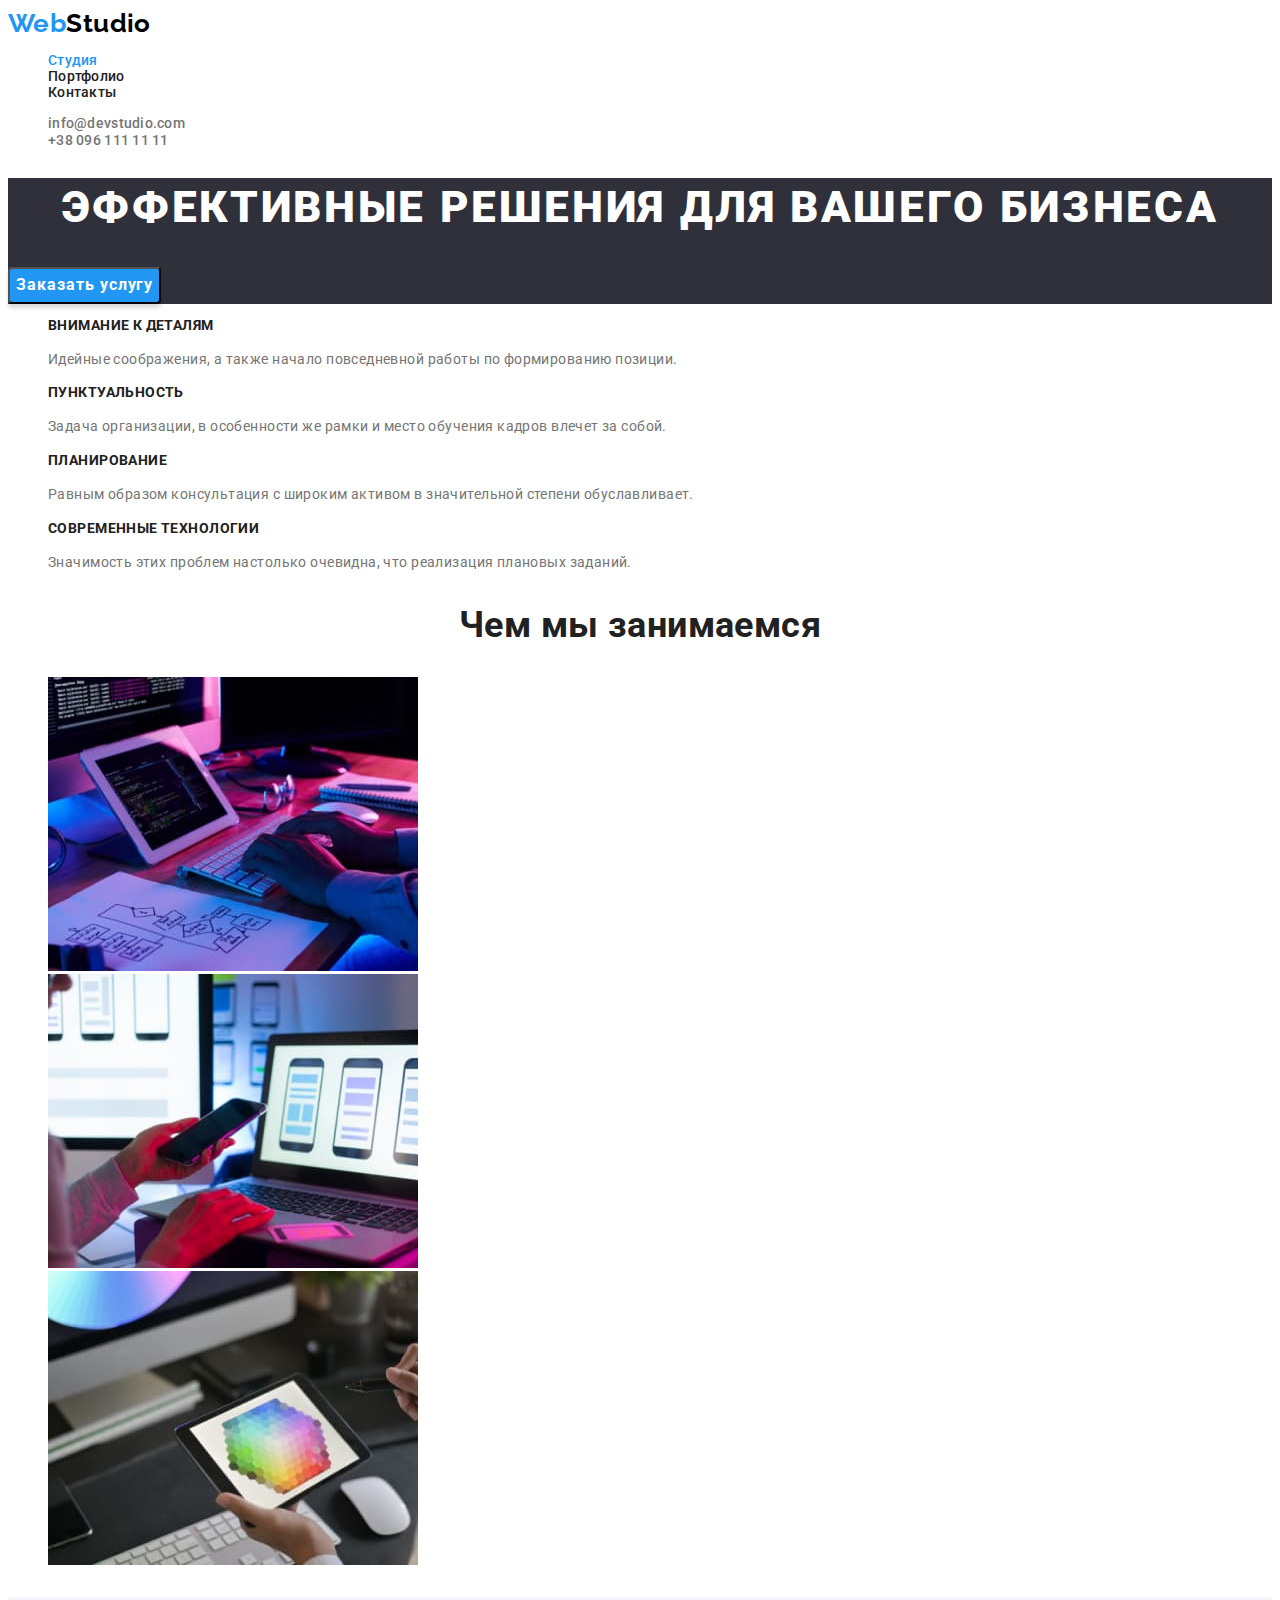
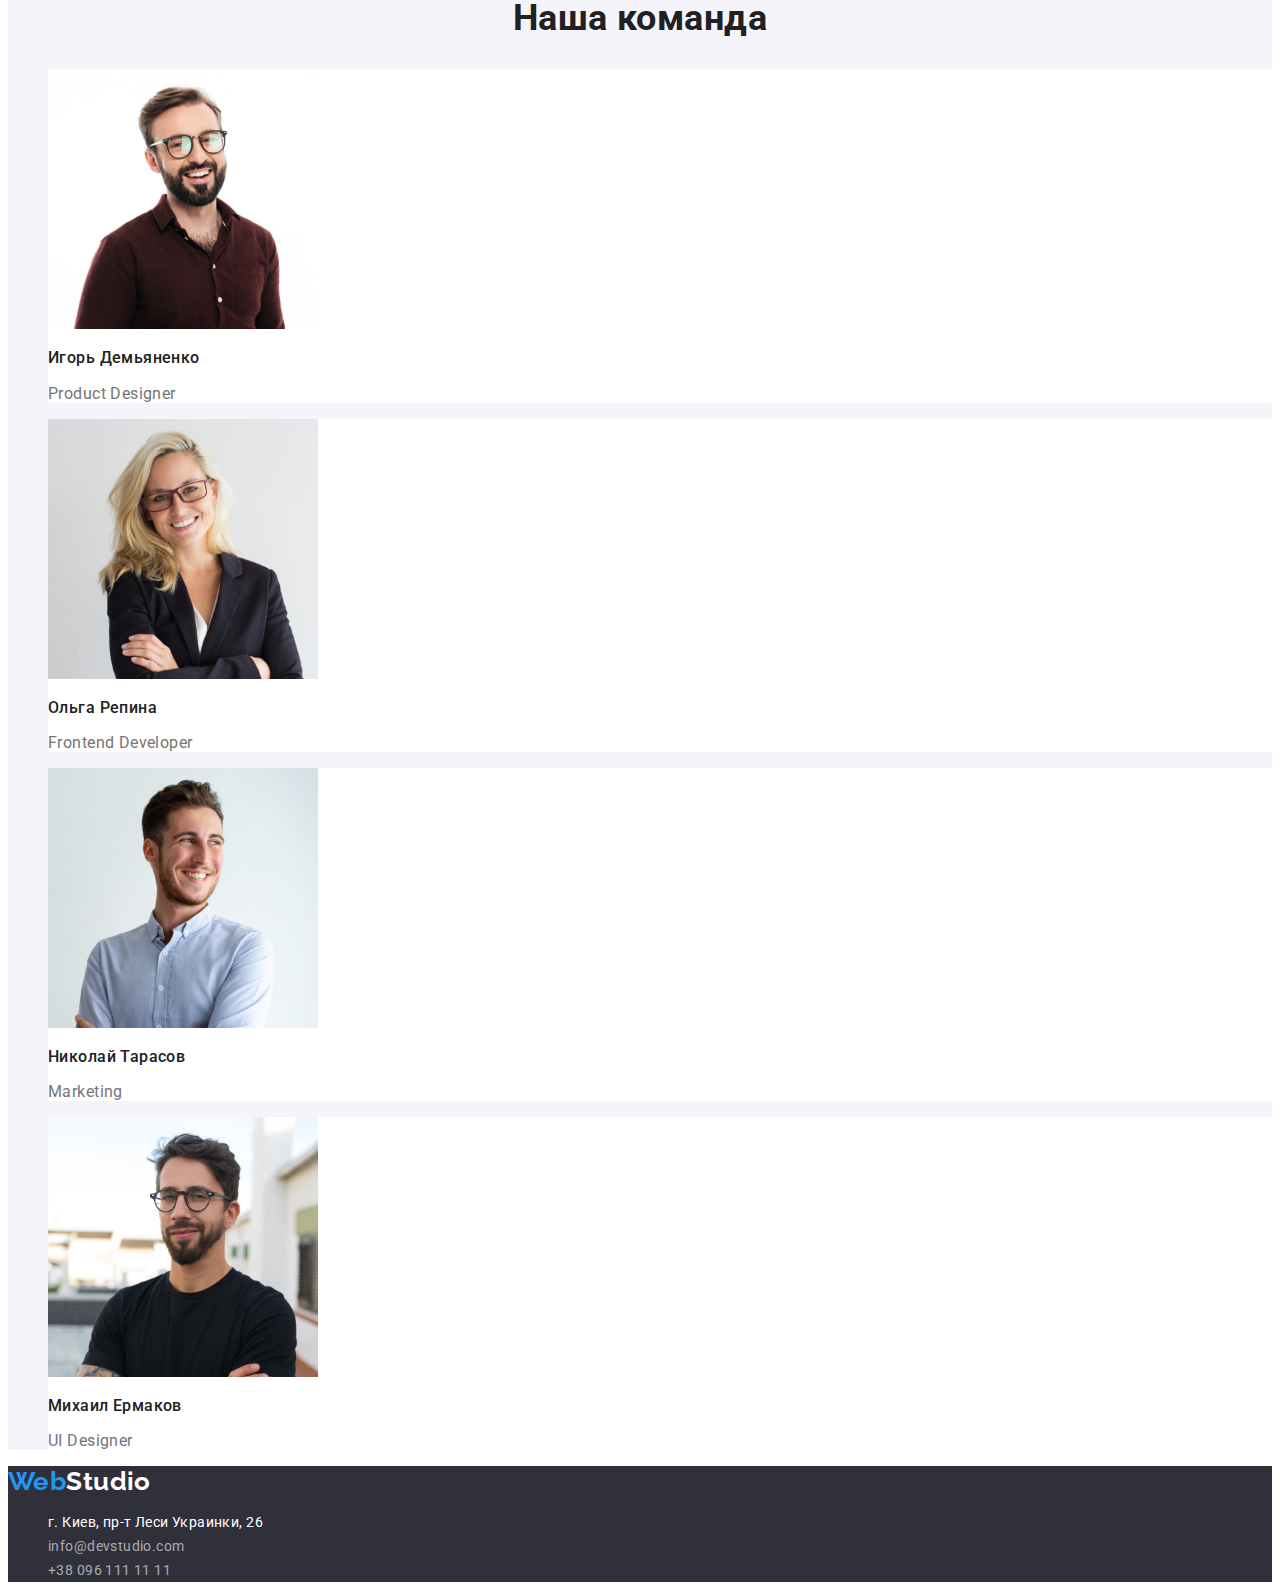
==== index.html @ f5aed312 "Initial commit" ====
<!DOCTYPE html>
<html lang="ru">
<head>
    <meta charset="UTF-8">
    <meta http-equiv="X-UA-Compatible" content="IE=edge">
    <meta name="viewport" content="width=device-width, initial-scale=1.0">
    <title>Студия</title>
    <!--Custome fonts-->
    <link rel="preconnect" href="https://fonts.googleapis.com">
    <link rel="preconnect" href="https://fonts.gstatic.com" crossorigin>
    <link href="https://fonts.googleapis.com/css2?family=Raleway:wght@700&family=Roboto:wght@400;500;700;900&display=swap" rel="stylesheet">
    <!--Custome style-->
    <link rel="stylesheet" href="./css/styles.css">
</head>

<body>
<!-- Cекція Хедер-->
    <header class="header">
        <a class="logo-header" href="./index.html"><span class="logo-accent">Web</span>Studio</a>
        <nav class="header-nav">
            <ul class="header-nav-list list">
                <li><a class="header-nav-item link current-link" href="./index.html">Студия</a></li>
                <li><a class="header-nav-item link" href="./portfolio.html">Портфолио</a></li>
                <li><a class="header-nav-item link" href="./index.html">Контакты</a></li>
            </ul>
        </nav> 
    
        <ul class="header-contact list">
            <li><a class="header-contact-item link" href="mailto:info@devstudio.com">info@devstudio.com</a></li>
            <li><a class="header-contact-item link" href="tel:+380961111111">+38 096 111 11 11</a></li>
        </ul>
    
    </header>
    
    <!--Блок унікального контенту на сторінці-->
    <main>

        <!--Секція Hero-->
        <section class="hero">
            <h1 class="hero-title">Эффективные решения для вашего бизнеса</h1>
            <button class="hero-btn" type="button">Заказать услугу</button>
        </section>

         <!--Секція особливості-->
         <section class="features">
            <h2 class="visually-hidden">Особенности</h2>
            <ul class="features list">
                <li>
                    <h3 class="features-title">Внимание к деталям</h3>
                    <p class="features-descr"> Идейные соображения, а также начало повседневной работы по формированию позиции.</p>                         
                </li>
 
                <li>
                    <h3 class="features-title">Пунктуальность</h3>
                    <p class="features-descr">Задача организации, в особенности же рамки и место обучения кадров влечет за собой.</p>
                </li>

                <li>
                    <h3 class="features-title">Планирование</h3>
                    <p class="features-descr">Равным образом консультация с широким активом в значительной степени обуславливает.</p>
                </li>
                
                <li>
                    <h3 class="features-title">Современные технологии</h3>
                    <p class="features-descr">Значимость этих проблем настолько очевидна, что реализация плановых заданий.</p>

                </li>
            </ul>

        </section>

          <!--Секція чим ми займаємося-->
          <section class="about">
            <h2 class="about-title">Чем мы занимаемся</h2>
            <ul class="list">
                <li>
                    <img src="./images/about/img-1.jpg" alt="написання коду" width="370">
                </li>

                <li>
                    <img src="./images/about/img-2.jpg" alt="адаптація до екрану" width="370">
                </li>

                <li>
                    <img src="./images/about/img-3.jpg" alt="підбір кольорів" width="370">
                </li>
            </ul>

        </section>

         <!--Секція Наша команда-->
         <section class="team">
            <h2 class="team-title">Наша команда</h2>
            <ul class="list">
                <li class="team-member">
                    <img src="./images/team/img-4.jpg" alt="фото Игорь Демьяненко" width="270">
                    <h3 class="team-member-title">Игорь Демьяненко</h3>
                    <p class="team-member-position" lang="en">Product Designer</p>
                </li>
                <li class="team-member">
                    <img src="./images/team/img-5.jpg" alt="фото Ольга Репина" width="270">
                    <h3 class="team-member-title">Ольга Репина</h3>
                    <p class="team-member-position" lang="en">Frontend Developer</p>
                </li>

                <li class="team-member">
                    <img src="./images/team/img-6.jpg" alt="фото Николай Тарасов" width="270">
                    <h3 class="team-member-title">Николай Тарасов</h3>
                    <p class="team-member-position" lang="en">Marketing</p>
                </li>

                <li class="team-member">
                    <img src="./images/team/img-7.jpg" alt="фото Михаил Ермаков" width="270">
                    <h3 class="team-member-title">Михаил Ермаков</h3>
                    <p class="team-member-position" lang="en">UI Designer</p>
                </li>

            </ul>
        </section>


        
    </main>
    <footer class="footer">
        <a class="logo-footer" href="./index.html"><span class="logo-accent">Web</span>Studio</a>
        
        <!--Секція Контакти-->
        <address>
            <ul class="footer list">
                <li><a class="address-footer link" href= "https://goo.gl/maps/YNEkaUULh8nP7Quw9" target="_blank" rel="noopener nofollow noreferrer">г. Киев, пр-т Леси Украинки, 26</a></li> 
                <li><a class="contact-footer link" href="mailto:info@devstudio.com">info@devstudio.com</a></li>
                <li><a class="contact-footer link" href="tel:+380961111111">+38 096 111 11 11</a></li>
            </ul>
            
        </address>
        

    </footer>
</body>
</html>
---- css/styles.css ----
:root {
    --main-font: "Roboto";
    
    --title-text-color: #212121;
    --primary-text-color:#757575;
    --secondary-text-color:#FFFFFF;
    --accent-text-color:#2196F3;
    --logo-header-color:#000000;
    --hero-background-color:#2F303A;
    --hero-btn-accent-color: #188CE8;
    --team-background-color: #F5F4FA;
    --footer-background-color: #2F303A;


}

body {
   font-family: var(--main-font), sans-serif;
   font-weight: 400;
   font-size: 14px;
   letter-spacing: 0.03em;

   background-color: var(--secondary-text-color);

   color: var(--primary-text-color);
}

/* Cкидання стилів за замовчуванням*/
.link {
    text-decoration: none;
}

.list {
    list-style: none;
}

/* Секція Хедер */

.logo-header{
    font-family: "Raleway";
    font-style: normal;
    font-weight: 700;
    font-size: 26px;
    line-height: 1.19;
    color: var(--logo-header-color);
    text-decoration: none;
}

.logo-accent {
    color: var(--accent-text-color);
}


.header-nav-list {  
    font-weight: 500;
    line-height: 1.14;
    letter-spacing: 0.02em;
    
}

.header-nav-item{
color: var(--title-text-color);
}

.header-nav-list :hover,
.header-nav-list :focus {
    color: var(--accent-text-color);
}

.current-link {
    color: var(--accent-text-color);
}

.header-contact-item {
    color: var(--primary-text-color);
    font-weight: 500;
    line-height: 1.14;
    letter-spacing: 0.02em;
}

.header-contact-item:hover,
.header-contact-item:focus {
    color: var(--accent-text-color);
}

/* Секція Hero */

.hero {
    background-color: var(--hero-background-color);
}

.hero-title {
    font-weight: 900;
    font-size: 44px;
    line-height: 1.36;
    text-align: center;
    letter-spacing: 0.06em;
    text-transform: uppercase;
    color: var(--secondary-text-color);
}

.hero-btn {
    background: var(--accent-text-color);
    box-shadow: 0px 4px 4px rgba(0, 0, 0, 0.15);
    border-radius: 4px;
    font-family: inherit;
    font-weight: 700;
    font-size: 16px;
    line-height: 1.88;
    display: flex;
    align-items: center;
    text-align: center;
    letter-spacing: 0.06em;
    cursor: pointer;
    color: var(--secondary-text-color);
}

.hero-btn:hover,
.hero-btn:focus{
    background-color: var(--hero-btn-accent-color);
}

/* Секція особливості */

.visually-hidden {
    position: absolute;
    width: 1px;
    height: 1px;
    margin: -1px;
    border: 0;
    padding: 0;
    
    white-space: nowrap;
    clip-path: inset(100%);
    clip: rect(0 0 0 0);
    overflow: hidden;
  }

.features-title {
    font-size: 14px;
    font-weight: 700;
    line-height: 1.14;
    text-transform: uppercase;
    color: var(--title-text-color);
}

.features-descr {
    line-height: 1.71;
    color: var(--primary-text-color);
}

/* Секція чим ми займаємося */

.about-title {
    font-weight: 700;
    font-size: 36px;
    line-height: 1.16               ;
    text-align: center;

    color: var(--title-text-color);
}

/* Секція Наша команда */
.team-title{
    font-weight: 700;
    font-size: 36px;
    line-height: 1.17;
    text-align: center;


    color: var(--title-text-color);
}

.team {
    background-color: var(--team-background-color);
}

.team-member {
    background-color: var(--secondary-text-color);
}

.team-member-title {
    font-weight: 500;
    font-size: 16px;
    line-height: 1.19;
    
    color: var(--title-text-color);
}

.team-member-position {
    font-size: 16px;
    line-height: 1.19;
    
    color: var(--primary-text-color);
}

/* Секція footer */
.footer {
    background-color: var(--footer-background-color);
}

.logo-footer {
    font-family: "Raleway";
    font-style: normal;
    font-weight: 700;
    font-size: 26px;
    line-height: 1.19;
    color: var(--secondary-text-color);
    text-decoration: none;
}

/* Секція Контакти */
address {
    font-style: normal;
}

.address-footer{
    color: var(--secondary-text-color);
    line-height: 1.71;
}

.address-footer:hover,
.address-footer:focus{
    color: var(--accent-text-color);  
}

.contact-footer {
    line-height: 1.71;
    
    color: rgba(255, 255, 255, 0.6);
}    

.contact-footer:hover,
.contact-footer:focus {
 color: var(--accent-text-color);
}

/* Секція Фільтри */
.filter-btn {
    font-family: inherit;
    font-style: inherit;
    font-weight: 500;
    font-size: 16px;
    line-height: 1.62;
    letter-spacing: 0.03em;
    cursor: pointer;
    background-color: var(--team-background-color);

    color: var(--title-text-color);
}

.filter-btn:hover,
.filter-btn:focus,
.filter-btn:active {
    background-color: var(--accent-text-color);
    box-shadow: 0px 3px 1px rgba(0, 0, 0, 0.1), 0px 1px 2px rgba(0, 0, 0, 0.08), 0px 2px 2px rgba(0, 0, 0, 0.12);

    color: var(--secondary-text-color);
}

/* Секція Портфоліо */
.portfolio-item-title {
    font-weight: 700;
    font-size: 18px;
    line-height: 2;
    letter-spacing: 0.06em;
    
    color: var(--title-text-color);
}

.portfolio-item-descr {
    font-size: 16px;
    line-height: 1.88;
    
}
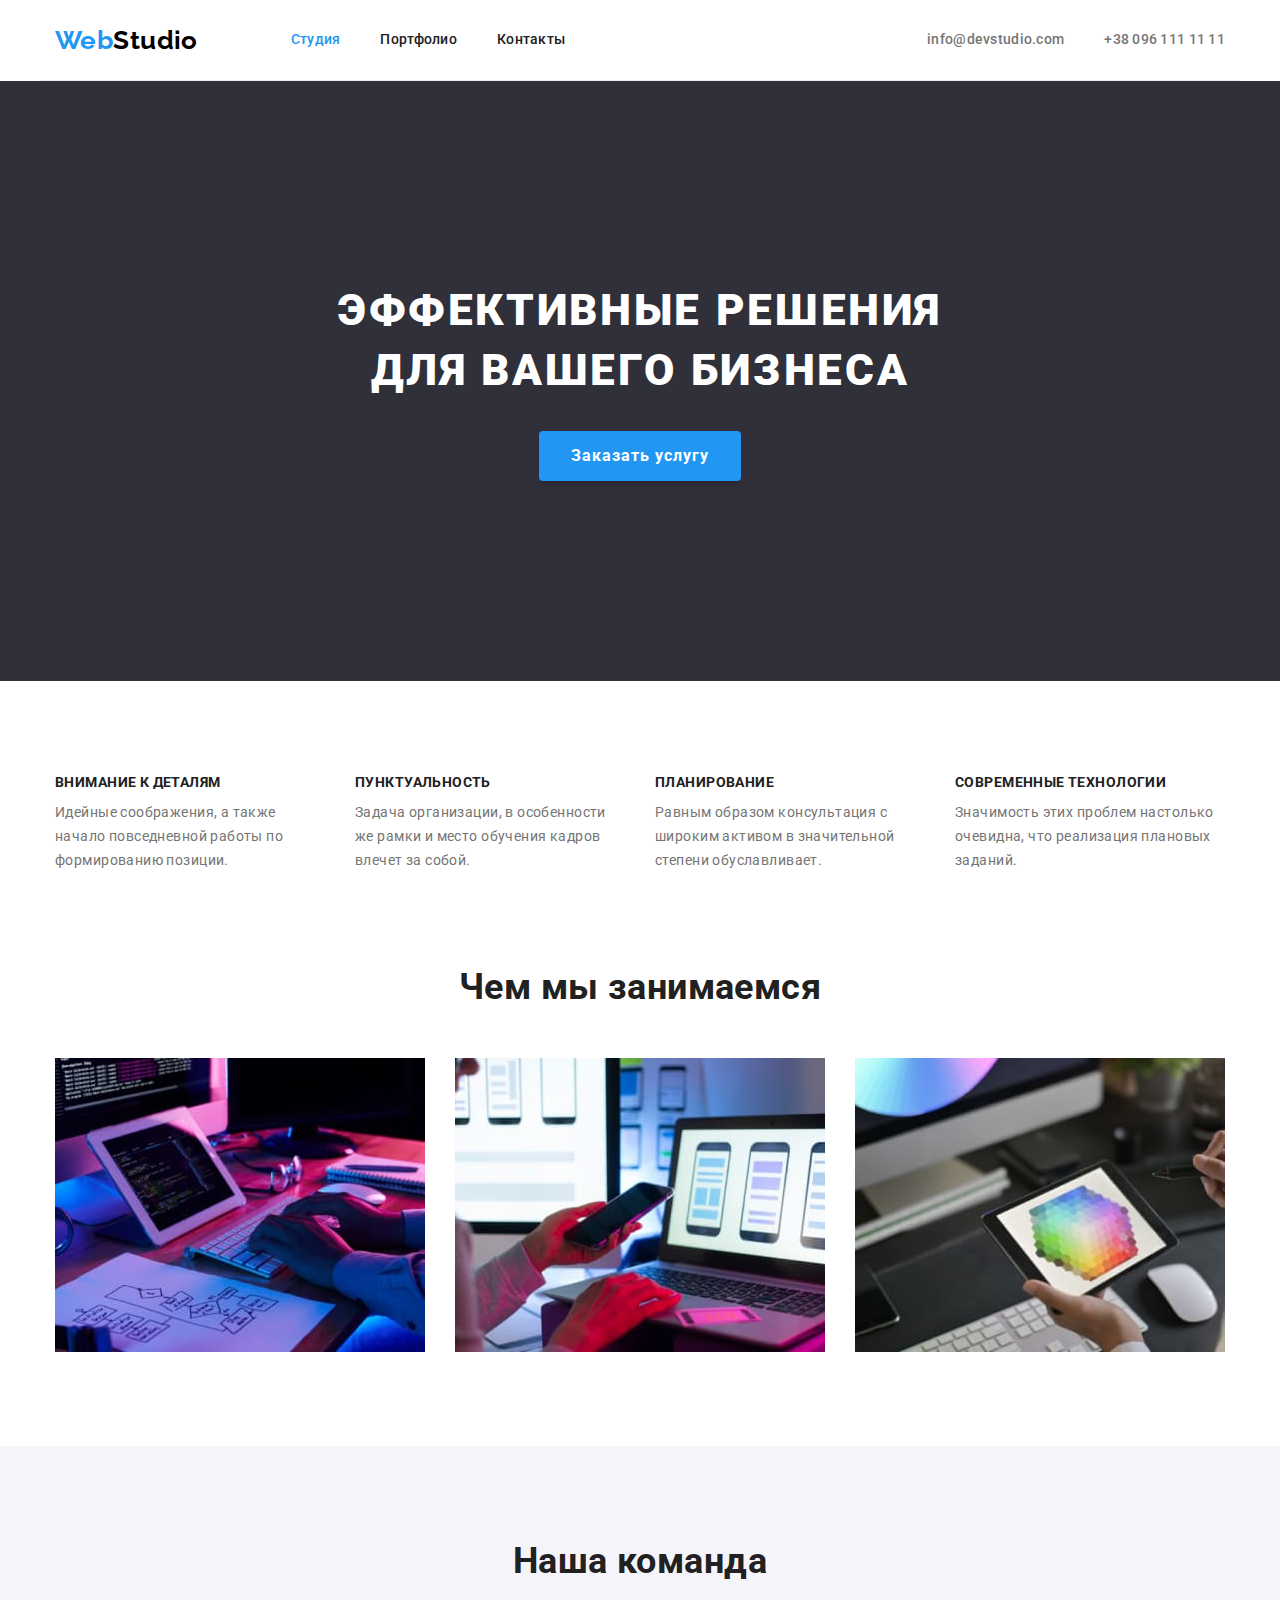
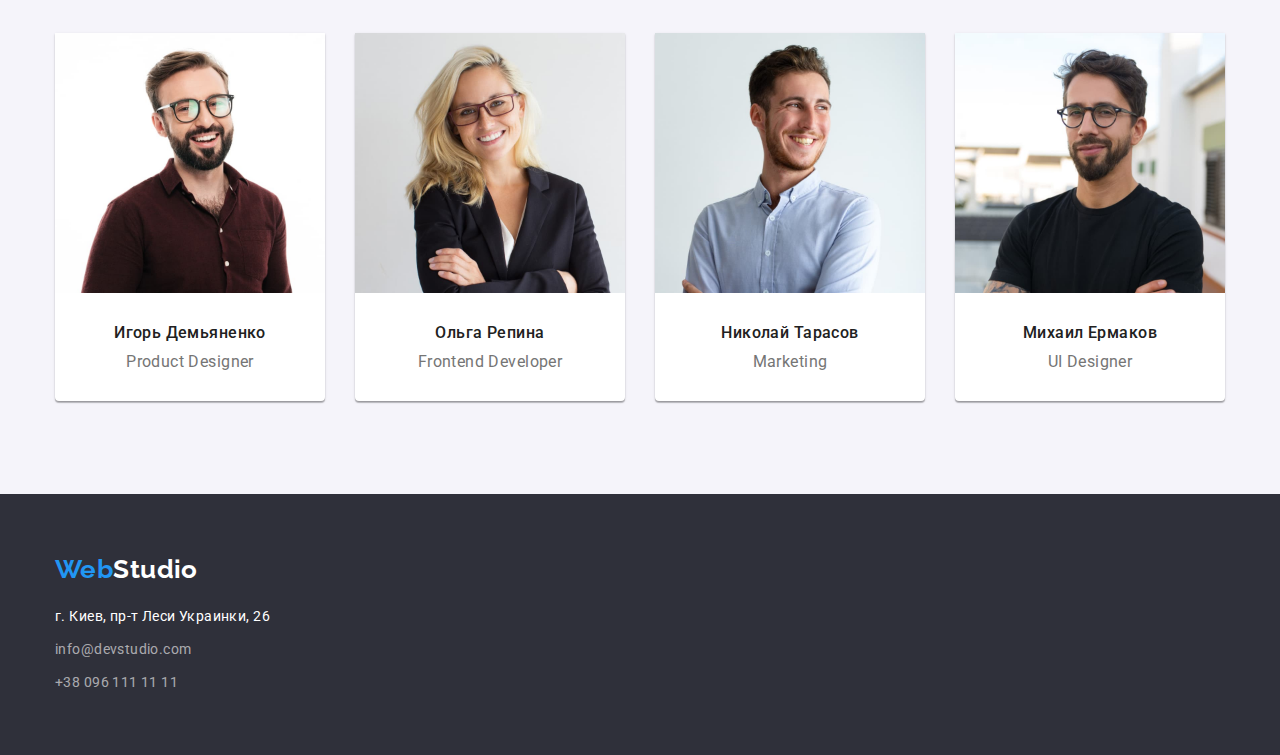
==== commit 1fe6acb7: "Add position to elements" ====
--- a/index.html
+++ b/index.html
@@ -9,26 +9,33 @@
     <link rel="preconnect" href="https://fonts.googleapis.com">
     <link rel="preconnect" href="https://fonts.gstatic.com" crossorigin>
     <link href="https://fonts.googleapis.com/css2?family=Raleway:wght@700&family=Roboto:wght@400;500;700;900&display=swap" rel="stylesheet">
+    <!-- Normalize styles -->
+    <link rel="stylesheet" href="https://cdn.jsdelivr.net/npm/modern-normalize@1.1.0/modern-normalize.min.css" />
+
     <!--Custome style-->
     <link rel="stylesheet" href="./css/styles.css">
+    
 </head>
 
 <body>
 <!-- Cекція Хедер-->
     <header class="header">
-        <a class="logo-header" href="./index.html"><span class="logo-accent">Web</span>Studio</a>
-        <nav class="header-nav">
-            <ul class="header-nav-list list">
-                <li><a class="header-nav-item link current-link" href="./index.html">Студия</a></li>
-                <li><a class="header-nav-item link" href="./portfolio.html">Портфолио</a></li>
-                <li><a class="header-nav-item link" href="./index.html">Контакты</a></li>
+        <div class="container header-container">
+
+            <a class="logo-header" href="./index.html"><span class="logo-accent">Web</span>Studio</a>
+            <nav class="header-nav">
+                <ul class="header-nav-list list ">
+                    <li class="item"><a class="header-nav-item link current-link" href="./index.html">Студия</a></li>
+                    <li class="item"><a class="header-nav-item link" href="./portfolio.html">Портфолио</a></li>
+                    <li class="item"><a class="header-nav-item link" href="./index.html">Контакты</a></li>
+                </ul>
+            </nav> 
+        
+            <ul class="header-contact-list list">
+                <li class="item"><a class="header-contact-item link" href="mailto:info@devstudio.com">info@devstudio.com</a></li>
+                <li class="item"><a class="header-contact-item link" href="tel:+380961111111">+38 096 111 11 11</a></li>
             </ul>
-        </nav> 
-    
-        <ul class="header-contact list">
-            <li><a class="header-contact-item link" href="mailto:info@devstudio.com">info@devstudio.com</a></li>
-            <li><a class="header-contact-item link" href="tel:+380961111111">+38 096 111 11 11</a></li>
-        </ul>
+        </div>
     
     </header>
     
@@ -37,103 +44,112 @@
 
         <!--Секція Hero-->
         <section class="hero">
-            <h1 class="hero-title">Эффективные решения для вашего бизнеса</h1>
-            <button class="hero-btn" type="button">Заказать услугу</button>
+             <h1 class="hero-title">Эффективные решения для вашего бизнеса</h1>
+             <button class="hero-btn" type="button">Заказать услугу</button>
+            
         </section>
 
          <!--Секція особливості-->
-         <section class="features">
-            <h2 class="visually-hidden">Особенности</h2>
-            <ul class="features list">
-                <li>
-                    <h3 class="features-title">Внимание к деталям</h3>
-                    <p class="features-descr"> Идейные соображения, а также начало повседневной работы по формированию позиции.</p>                         
-                </li>
- 
-                <li>
-                    <h3 class="features-title">Пунктуальность</h3>
-                    <p class="features-descr">Задача организации, в особенности же рамки и место обучения кадров влечет за собой.</p>
-                </li>
+        <section class="features">
+            <div class="container features-container">
+                <h2 class="visually-hidden">Особенности</h2>
+                <ul class="features-list list">
+                    <li class="item">
+                        <h3 class="features-title">Внимание к деталям</h3>
+                        <p class="features-descr"> Идейные соображения, а также начало повседневной работы по формированию позиции.</p>                         
+                    </li>
+    
+                    <li class="item">
+                        <h3 class="features-title">Пунктуальность</h3>
+                        <p class="features-descr">Задача организации, в особенности же рамки и место обучения кадров влечет за собой.</p>
+                    </li>
 
-                <li>
-                    <h3 class="features-title">Планирование</h3>
-                    <p class="features-descr">Равным образом консультация с широким активом в значительной степени обуславливает.</p>
-                </li>
-                
-                <li>
-                    <h3 class="features-title">Современные технологии</h3>
-                    <p class="features-descr">Значимость этих проблем настолько очевидна, что реализация плановых заданий.</p>
+                    <li class="item">
+                        <h3 class="features-title">Планирование</h3>
+                        <p class="features-descr">Равным образом консультация с широким активом в значительной степени обуславливает.</p>
+                    </li>
+                    
+                    <li class="item">
+                        <h3 class="features-title">Современные технологии</h3>
+                        <p class="features-descr">Значимость этих проблем настолько очевидна, что реализация плановых заданий.</p>
 
-                </li>
-            </ul>
+                    </li>
+                </ul>
+            </div>
 
         </section>
 
           <!--Секція чим ми займаємося-->
           <section class="about">
-            <h2 class="about-title">Чем мы занимаемся</h2>
-            <ul class="list">
-                <li>
-                    <img src="./images/about/img-1.jpg" alt="написання коду" width="370">
-                </li>
+            <div class="container">
+                <h2 class="about-title">Чем мы занимаемся</h2>
+                <ul class="about-list list">
+                    <li class="about-item">
+                        <img src="./images/about/img-1.jpg" alt="написання коду" width="370">
+                    </li>
 
-                <li>
-                    <img src="./images/about/img-2.jpg" alt="адаптація до екрану" width="370">
-                </li>
+                    <li class="about-item">
+                        <img src="./images/about/img-2.jpg" alt="адаптація до екрану" width="370">
+                    </li>
 
-                <li>
-                    <img src="./images/about/img-3.jpg" alt="підбір кольорів" width="370">
-                </li>
-            </ul>
+                    <li class="about-item">
+                        <img src="./images/about/img-3.jpg" alt="підбір кольорів" width="370">
+                    </li>
+                </ul>
+            </div>
 
         </section>
 
          <!--Секція Наша команда-->
          <section class="team">
-            <h2 class="team-title">Наша команда</h2>
-            <ul class="list">
-                <li class="team-member">
-                    <img src="./images/team/img-4.jpg" alt="фото Игорь Демьяненко" width="270">
-                    <h3 class="team-member-title">Игорь Демьяненко</h3>
-                    <p class="team-member-position" lang="en">Product Designer</p>
-                </li>
-                <li class="team-member">
-                    <img src="./images/team/img-5.jpg" alt="фото Ольга Репина" width="270">
-                    <h3 class="team-member-title">Ольга Репина</h3>
-                    <p class="team-member-position" lang="en">Frontend Developer</p>
-                </li>
+            <div >
+                <h2 class="team-title">Наша команда</h2>
+                <ul class="team-list list">
+                    <li class="team-member">
+                        <img src="./images/team/img-4.jpg" alt="фото Игорь Демьяненко" width="270">
+                        <h3 class="team-member-title">Игорь Демьяненко</h3>
+                        <p class="team-member-position" lang="en">Product Designer</p>
+                    </li>
+                    <li class="team-member">
+                        <img src="./images/team/img-5.jpg" alt="фото Ольга Репина" width="270">
+                        <h3 class="team-member-title">Ольга Репина</h3>
+                        <p class="team-member-position" lang="en">Frontend Developer</p>
+                    </li>
 
-                <li class="team-member">
-                    <img src="./images/team/img-6.jpg" alt="фото Николай Тарасов" width="270">
-                    <h3 class="team-member-title">Николай Тарасов</h3>
-                    <p class="team-member-position" lang="en">Marketing</p>
-                </li>
+                    <li class="team-member">
+                        <img src="./images/team/img-6.jpg" alt="фото Николай Тарасов" width="270">
+                        <h3 class="team-member-title">Николай Тарасов</h3>
+                        <p class="team-member-position" lang="en">Marketing</p>
+                    </li>
 
-                <li class="team-member">
-                    <img src="./images/team/img-7.jpg" alt="фото Михаил Ермаков" width="270">
-                    <h3 class="team-member-title">Михаил Ермаков</h3>
-                    <p class="team-member-position" lang="en">UI Designer</p>
-                </li>
+                    <li class="team-member">
+                        <img src="./images/team/img-7.jpg" alt="фото Михаил Ермаков" width="270">
+                        <h3 class="team-member-title">Михаил Ермаков</h3>
+                        <p class="team-member-position" lang="en">UI Designer</p>
+                    </li>
 
-            </ul>
+                </ul>
+            </div>
         </section>
 
 
         
     </main>
     <footer class="footer">
-        <a class="logo-footer" href="./index.html"><span class="logo-accent">Web</span>Studio</a>
-        
-        <!--Секція Контакти-->
-        <address>
-            <ul class="footer list">
-                <li><a class="address-footer link" href= "https://goo.gl/maps/YNEkaUULh8nP7Quw9" target="_blank" rel="noopener nofollow noreferrer">г. Киев, пр-т Леси Украинки, 26</a></li> 
-                <li><a class="contact-footer link" href="mailto:info@devstudio.com">info@devstudio.com</a></li>
-                <li><a class="contact-footer link" href="tel:+380961111111">+38 096 111 11 11</a></li>
-            </ul>
+        <div class="container">     
+            <a class="logo-footer" href="./index.html"><span class="logo-accent">Web</span>Studio</a>
             
-        </address>
-        
+            <!--Секція Контакти-->
+            <address>
+                <ul class="footer-list list">
+                    <li class="footer-item"><a class="address-footer link" href= "https://goo.gl/maps/YNEkaUULh8nP7Quw9" target="_blank" rel="noopener nofollow noreferrer">г. Киев, пр-т Леси Украинки, 26</a></li> 
+                    <li class="footer-item"><a class="contact-footer link" href="mailto:info@devstudio.com">info@devstudio.com</a></li>
+                    <li class="footer-item"><a class="contact-footer link" href="tel:+380961111111">+38 096 111 11 11</a></li>
+                </ul>
+                
+            </address>
+            
+       </div>
 
     </footer>
 </body>
--- a/css/styles.css
+++ b/css/styles.css
@@ -11,8 +11,8 @@
     --team-background-color: #F5F4FA;
     --footer-background-color: #2F303A;
 
-
-}
+}
+
 
 body {
    font-family: var(--main-font), sans-serif;
@@ -25,6 +25,39 @@
    color: var(--primary-text-color);
 }
 
+/* reset */
+h1,
+h2,
+h3,
+p {
+margin: 0;
+}
+
+button{
+    padding: 0;
+    margin: 0;
+    border-width: 0;
+}
+
+
+img {
+    display: block;
+    max-width: 100%;
+    height: auto;
+}
+
+.container{
+    width: 1200px;
+    padding-left: 15px;
+    padding-right: 15px;
+    margin-left: auto;
+    margin-right: auto;
+ 
+
+    /* outline: 1px solid red; */
+    
+}
+
 /* Cкидання стилів за замовчуванням*/
 .link {
     text-decoration: none;
@@ -32,11 +65,24 @@
 
 .list {
     list-style: none;
+    margin: 0;
+    padding: 0;
 }
 
 /* Секція Хедер */
 
+.header-container{
+    display: flex;
+    align-items: center;
+    border-bottom: 1px solid #ECECEC;
+
+    /* background-color: yellowgreen; */
+
+} 
+
 .logo-header{
+    margin-right: 93px;
+
     font-family: "Raleway";
     font-style: normal;
     font-weight: 700;
@@ -44,34 +90,74 @@
     line-height: 1.19;
     color: var(--logo-header-color);
     text-decoration: none;
+    
 }
 
 .logo-accent {
     color: var(--accent-text-color);
 }
 
+/* .header-nav-list>li:not(:first-child) {
+    margin-left: 40px; 
+} */
 
 .header-nav-list {  
+    display: flex; 
+
     font-weight: 500;
     line-height: 1.14;
     letter-spacing: 0.02em;
-    
-}
-
+     
+
+    /* background-color: teal; */
+    
+}
+
+.header-nav-list .item +.item{
+    margin-left: 40px; 
+}
+   
 .header-nav-item{
-color: var(--title-text-color);
-}
+    display: block;
+    padding-top: 32px;
+    padding-bottom: 32px;
+    
+    color: var(--title-text-color);
+}
+
 
 .header-nav-list :hover,
 .header-nav-list :focus {
     color: var(--accent-text-color);
 }
 
+
 .current-link {
     color: var(--accent-text-color);
 }
 
+.header-contact-list .item +.item{
+    margin-left: 40px; 
+}
+
+/* .header-contact-list>li:not(:first-child) {
+    margin-left: 40px; 
+} */
+
+
+.header-contact-list{
+    display: flex; 
+    margin-left: auto;
+    /* background-color: yellow; */
+}
+
+
+
 .header-contact-item {
+    display: block;
+    padding-top: 32px;
+    padding-bottom: 32px;
+
     color: var(--primary-text-color);
     font-weight: 500;
     line-height: 1.14;
@@ -86,30 +172,45 @@
 /* Секція Hero */
 
 .hero {
+    display: block;
+    height: 600px;
+    padding-top: 200px;
+    padding-bottom: 200px;
+    text-align: center;
     background-color: var(--hero-background-color);
 }
 
+
 .hero-title {
+    display: block;
+   
+    width: 696px;
+    height: 120px;
+    margin-left: auto;
+    margin-right: auto;
+
+    margin-bottom: 30px;
+
     font-weight: 900;
     font-size: 44px;
     line-height: 1.36;
-    text-align: center;
     letter-spacing: 0.06em;
     text-transform: uppercase;
     color: var(--secondary-text-color);
+    
 }
 
 .hero-btn {
     background: var(--accent-text-color);
     box-shadow: 0px 4px 4px rgba(0, 0, 0, 0.15);
     border-radius: 4px;
+    padding: 10px 32px;
     font-family: inherit;
     font-weight: 700;
     font-size: 16px;
     line-height: 1.88;
-    display: flex;
-    align-items: center;
-    text-align: center;
+   
+
     letter-spacing: 0.06em;
     cursor: pointer;
     color: var(--secondary-text-color);
@@ -136,12 +237,32 @@
     overflow: hidden;
   }
 
+  .features-container{
+    padding-top: 94px;
+    padding-bottom: 94px;
+  }
+
+  .features-list{
+    display: flex;
+  }
+
+  .features-list .item +.item{
+    margin-left: 30px; 
+    
+}
+
+.features-list >.item{
+    width: 270px;
+ 
+}
+  
 .features-title {
     font-size: 14px;
     font-weight: 700;
     line-height: 1.14;
     text-transform: uppercase;
     color: var(--title-text-color);
+    margin-bottom: 10px;
 }
 
 .features-descr {
@@ -150,8 +271,11 @@
 }
 
 /* Секція чим ми займаємося */
-
+.about{
+    padding-bottom: 94px;
+}
 .about-title {
+    margin-bottom: 50px;
     font-weight: 700;
     font-size: 36px;
     line-height: 1.16               ;
@@ -160,26 +284,52 @@
     color: var(--title-text-color);
 }
 
+.about-list {
+    display: flex;
+}
+
+.about-item +.about-item {
+    margin-left: 30px;
+}
+
+
 /* Секція Наша команда */
+.team {
+    height: 648px;
+    padding-top: 94px;
+    padding-bottom: 94px;
+    background-color: var(--team-background-color);
+}
 .team-title{
+    margin-bottom: 50px;
     font-weight: 700;
     font-size: 36px;
     line-height: 1.17;
     text-align: center;
 
-
-    color: var(--title-text-color);
-}
-
-.team {
-    background-color: var(--team-background-color);
+    color: var(--title-text-color);
+}
+
+.team-list{
+    display: flex;
+    justify-content: center;
 }
 
 .team-member {
+    box-shadow: 0px 1px 3px rgba(0, 0, 0, 0.12), 0px 1px 1px rgba(0, 0, 0, 0.14), 0px 2px 1px rgba(0, 0, 0, 0.2);
+    border-radius: 0px 0px 4px 4px;
     background-color: var(--secondary-text-color);
 }
 
+.team-member +.team-member{
+    margin-left: 30px;
+}
+
 .team-member-title {
+    margin-top: 30px;
+    margin-bottom: 10px;
+    text-align: center;
+
     font-weight: 500;
     font-size: 16px;
     line-height: 1.19;
@@ -188,6 +338,8 @@
 }
 
 .team-member-position {
+    margin-bottom: 30px;
+    text-align: center;
     font-size: 16px;
     line-height: 1.19;
     
@@ -196,10 +348,22 @@
 
 /* Секція footer */
 .footer {
+    padding-top: 60px;
+    padding-bottom: 60px;
     background-color: var(--footer-background-color);
 }
 
+
+/* .footer-container{
+    display: block;
+   
+} */
+
 .logo-footer {
+    display: block;
+    margin-bottom: 20px;
+    
+
     font-family: "Raleway";
     font-style: normal;
     font-weight: 700;
@@ -211,6 +375,7 @@
 
 /* Секція Контакти */
 address {
+ 
     font-style: normal;
 }
 
@@ -235,7 +400,30 @@
  color: var(--accent-text-color);
 }
 
+.footer-item +.footer-item{
+    margin-top: 9px;
+}
+
 /* Секція Фільтри */
+
+.portfolio-section{
+    padding-top: 94px;
+    padding-bottom: 94px;
+}
+
+.filters {
+    display: flex;
+    justify-content: center;
+    height: 54px;
+    /* margin-right: auto; */
+    margin-bottom: 34px;
+    /* margin-left: auto; */
+}
+
+.filter-item +.filter-item {
+    margin-left: 8px;
+}
+
 .filter-btn {
     font-family: inherit;
     font-style: inherit;
@@ -245,8 +433,11 @@
     letter-spacing: 0.03em;
     cursor: pointer;
     background-color: var(--team-background-color);
-
-    color: var(--title-text-color);
+  
+    color: var(--title-text-color);
+    text-align: center;
+    border-radius: 4px;
+    padding: 6px 22px;
 }
 
 .filter-btn:hover,
@@ -259,7 +450,35 @@
 }
 
 /* Секція Портфоліо */
+.portfolio-flex {
+    display: flex;
+    flex-wrap: wrap;
+   
+}
+
+.portfolio-item{
+    width: 370px;
+    margin-right: 30px;
+    margin-bottom: 30px;
+    border: 1px solid #EEEEEE;
+}
+
+.portfolio-item:nth-child(3n){
+    margin-right: 0;
+   
+}
+
+.portfolio-item:nth-last-child(-n + 3) {
+    margin-bottom: 0;
+    /* background-color: orange; */
+  }
 .portfolio-item-title {
+    margin-top: 20px;
+    margin-right: 24px;
+    margin-bottom: 4px;
+    margin-left: 24px;margin-left: 24px;
+    
+
     font-weight: 700;
     font-size: 18px;
     line-height: 2;
@@ -269,6 +488,10 @@
 }
 
 .portfolio-item-descr {
+    margin-right: 24px;
+    margin-bottom: 20px;
+    margin-left: 24px;
+
     font-size: 16px;
     line-height: 1.88;
     
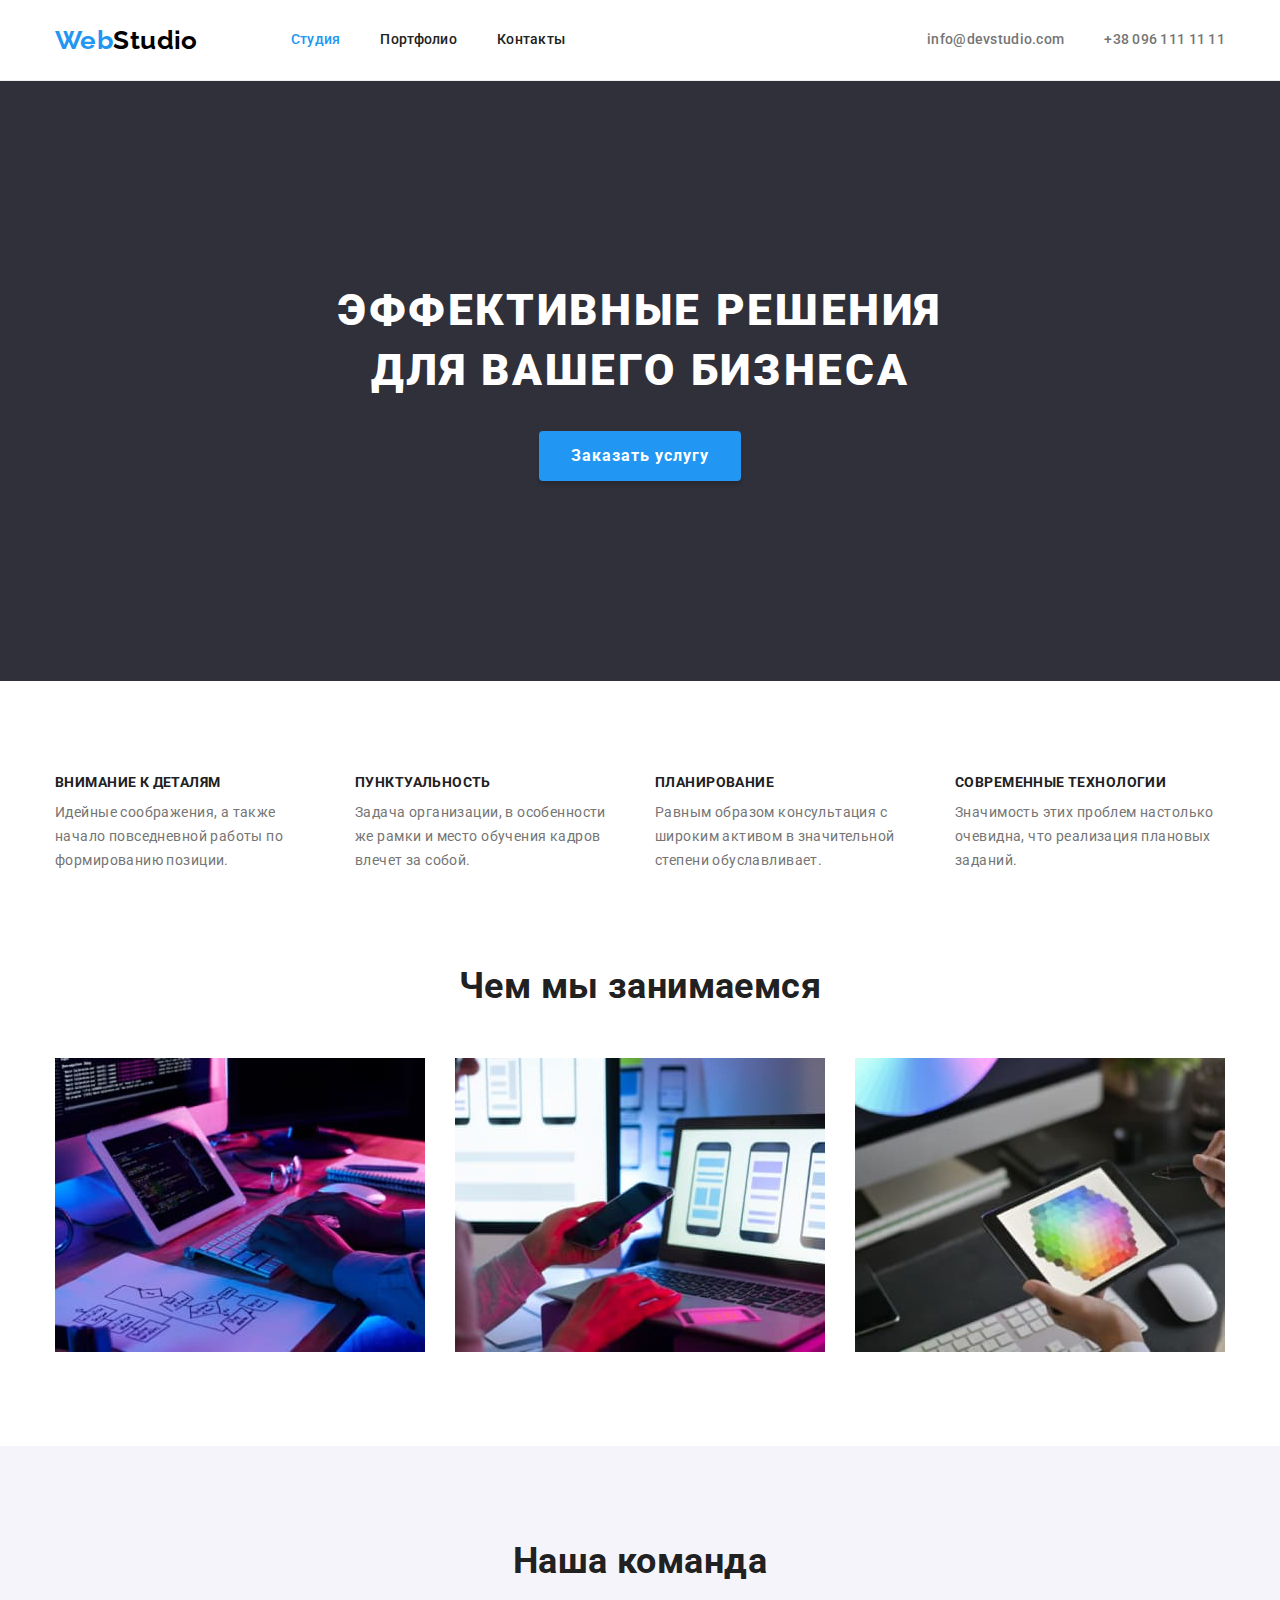
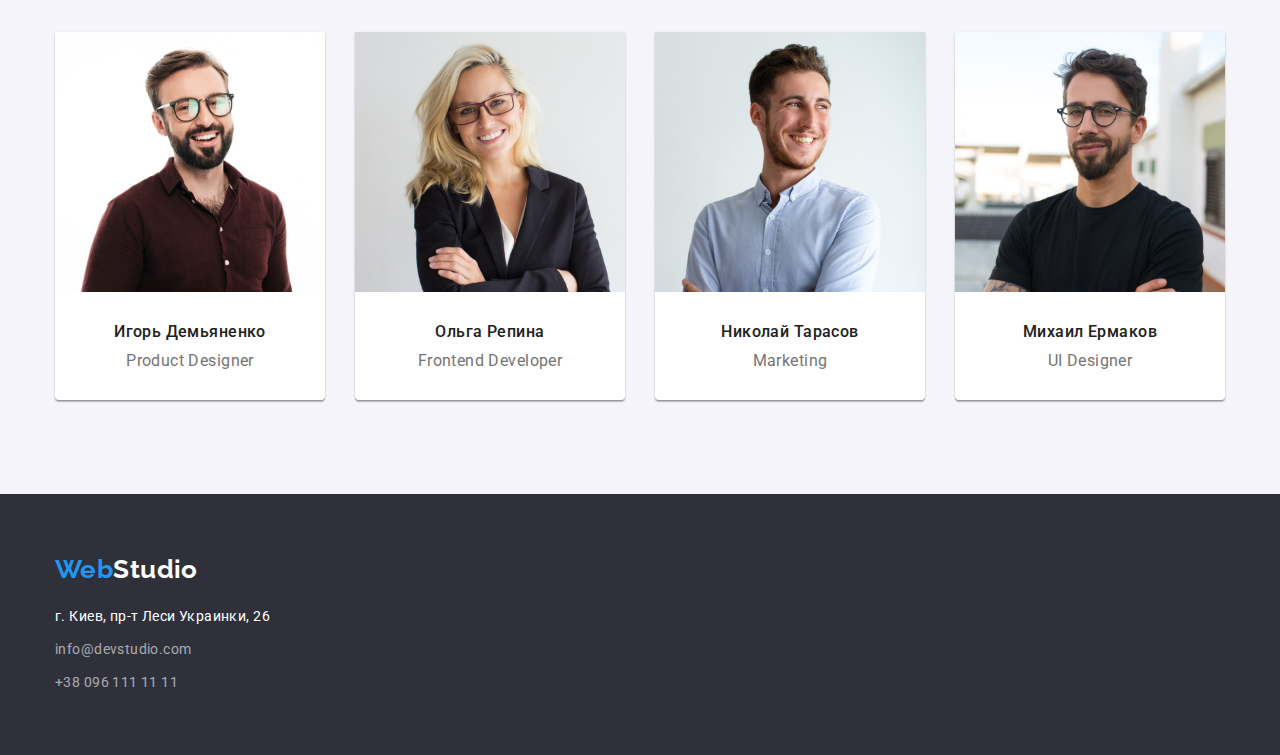
==== commit fc38c790: "Add changes" ====
--- a/index.html
+++ b/index.html
@@ -44,14 +44,16 @@
 
         <!--Секція Hero-->
         <section class="hero">
-             <h1 class="hero-title">Эффективные решения для вашего бизнеса</h1>
-             <button class="hero-btn" type="button">Заказать услугу</button>
+            <div class="container">
+                <h1 class="hero-title">Эффективные решения для вашего бизнеса</h1>
+                <button class="hero-btn" type="button">Заказать услугу</button>
+            </div>
             
         </section>
 
          <!--Секція особливості-->
-        <section class="features">
-            <div class="container features-container">
+        <section class="features section">
+            <div class="container">
                 <h2 class="visually-hidden">Особенности</h2>
                 <ul class="features-list list">
                     <li class="item">
@@ -80,7 +82,7 @@
         </section>
 
           <!--Секція чим ми займаємося-->
-          <section class="about">
+          <section class="about section">
             <div class="container">
                 <h2 class="about-title">Чем мы занимаемся</h2>
                 <ul class="about-list list">
@@ -102,30 +104,38 @@
 
          <!--Секція Наша команда-->
          <section class="team">
-            <div >
+            <div class="container">
                 <h2 class="team-title">Наша команда</h2>
                 <ul class="team-list list">
                     <li class="team-member">
                         <img src="./images/team/img-4.jpg" alt="фото Игорь Демьяненко" width="270">
-                        <h3 class="team-member-title">Игорь Демьяненко</h3>
-                        <p class="team-member-position" lang="en">Product Designer</p>
+                        <div class="team-card">
+                            <h3 class="team-member-title">Игорь Демьяненко</h3>
+                            <p class="team-member-position" lang="en">Product Designer</p>
+                        </div>
                     </li>
                     <li class="team-member">
                         <img src="./images/team/img-5.jpg" alt="фото Ольга Репина" width="270">
-                        <h3 class="team-member-title">Ольга Репина</h3>
-                        <p class="team-member-position" lang="en">Frontend Developer</p>
+                        <div class="team-card">
+                            <h3 class="team-member-title">Ольга Репина</h3>
+                            <p class="team-member-position" lang="en">Frontend Developer</p>
+                        </div>
                     </li>
 
                     <li class="team-member">
                         <img src="./images/team/img-6.jpg" alt="фото Николай Тарасов" width="270">
-                        <h3 class="team-member-title">Николай Тарасов</h3>
-                        <p class="team-member-position" lang="en">Marketing</p>
+                        <div class="team-card">
+                            <h3 class="team-member-title">Николай Тарасов</h3>
+                            <p class="team-member-position" lang="en">Marketing</p>
+                        </div>
                     </li>
 
                     <li class="team-member">
                         <img src="./images/team/img-7.jpg" alt="фото Михаил Ермаков" width="270">
-                        <h3 class="team-member-title">Михаил Ермаков</h3>
-                        <p class="team-member-position" lang="en">UI Designer</p>
+                        <div class="team-card">
+                            <h3 class="team-member-title">Михаил Ермаков</h3>
+                            <p class="team-member-position" lang="en">UI Designer</p>
+                        </div>
                     </li>
 
                 </ul>
--- a/css/styles.css
+++ b/css/styles.css
@@ -29,6 +29,9 @@
 h1,
 h2,
 h3,
+h4,
+h5,
+h6,
 p {
 margin: 0;
 }
@@ -39,22 +42,26 @@
     border-width: 0;
 }
 
-
 img {
     display: block;
     max-width: 100%;
     height: auto;
 }
 
+address {
+    font-style: normal;
+}
+
+.section{
+    padding-top: 94px;
+    padding-bottom: 94px;
+}
+
 .container{
     width: 1200px;
-    padding-left: 15px;
-    padding-right: 15px;
-    margin-left: auto;
-    margin-right: auto;
- 
-
-    /* outline: 1px solid red; */
+    padding: 0 15px;
+    margin: 0 auto;
+       /* outline: 1px solid red; */
     
 }
 
@@ -70,14 +77,15 @@
 }
 
 /* Секція Хедер */
+.header{
+    border-bottom: 1px solid #ECECEC;
+}
 
 .header-container{
     display: flex;
     align-items: center;
-    border-bottom: 1px solid #ECECEC;
-
+    
     /* background-color: yellowgreen; */
-
 } 
 
 .logo-header{
@@ -172,8 +180,7 @@
 /* Секція Hero */
 
 .hero {
-    display: block;
-    height: 600px;
+    /* height: 600px; */
     padding-top: 200px;
     padding-bottom: 200px;
     text-align: center;
@@ -182,10 +189,8 @@
 
 
 .hero-title {
-    display: block;
    
     width: 696px;
-    height: 120px;
     margin-left: auto;
     margin-right: auto;
 
@@ -237,10 +242,10 @@
     overflow: hidden;
   }
 
-  .features-container{
+  /* .features-container{
     padding-top: 94px;
     padding-bottom: 94px;
-  }
+  } */
 
   .features-list{
     display: flex;
@@ -272,7 +277,7 @@
 
 /* Секція чим ми займаємося */
 .about{
-    padding-bottom: 94px;
+    padding-top: 0;
 }
 .about-title {
     margin-bottom: 50px;
@@ -312,8 +317,12 @@
 
 .team-list{
     display: flex;
-    justify-content: center;
-}
+   }
+
+   .team-card{
+    padding-top: 30px;
+    padding-bottom: 30px;
+   }
 
 .team-member {
     box-shadow: 0px 1px 3px rgba(0, 0, 0, 0.12), 0px 1px 1px rgba(0, 0, 0, 0.14), 0px 2px 1px rgba(0, 0, 0, 0.2);
@@ -326,7 +335,6 @@
 }
 
 .team-member-title {
-    margin-top: 30px;
     margin-bottom: 10px;
     text-align: center;
 
@@ -338,7 +346,6 @@
 }
 
 .team-member-position {
-    margin-bottom: 30px;
     text-align: center;
     font-size: 16px;
     line-height: 1.19;
@@ -374,10 +381,6 @@
 }
 
 /* Секція Контакти */
-address {
- 
-    font-style: normal;
-}
 
 .address-footer{
     color: var(--secondary-text-color);
@@ -414,9 +417,8 @@
 .filters {
     display: flex;
     justify-content: center;
-    height: 54px;
-    /* margin-right: auto; */
-    margin-bottom: 34px;
+     /* margin-right: auto; */
+    margin-bottom: 50px;
     /* margin-left: auto; */
 }
 
@@ -472,12 +474,17 @@
     margin-bottom: 0;
     /* background-color: orange; */
   }
-.portfolio-item-title {
+
+  .portfolio-card{
     margin-top: 20px;
     margin-right: 24px;
-    margin-bottom: 4px;
-    margin-left: 24px;margin-left: 24px;
-    
+    margin-bottom: 20px;
+    margin-left: 24px;
+    
+
+  }
+.portfolio-item-title {
+    margin-bottom: 4px;    
 
     font-weight: 700;
     font-size: 18px;
@@ -488,10 +495,6 @@
 }
 
 .portfolio-item-descr {
-    margin-right: 24px;
-    margin-bottom: 20px;
-    margin-left: 24px;
-
     font-size: 16px;
     line-height: 1.88;
     
